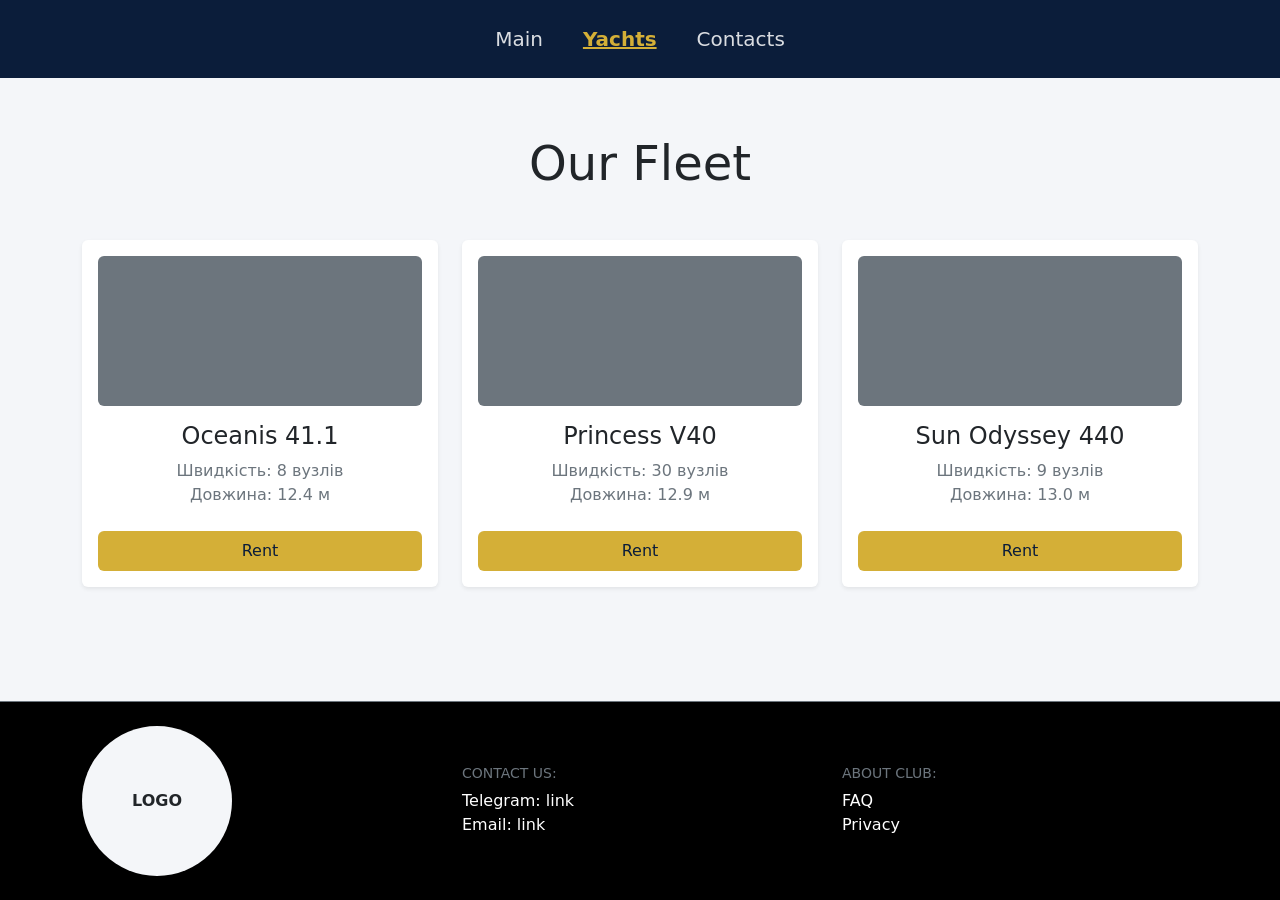
==== yachts.html @ 9a30c916 "Add files via upload" ====
<!DOCTYPE html>
<html lang="uk" class="h-100">
<head>
    <meta charset="UTF-8">
    <meta name="viewport" content="width=device-width, initial-scale=1.0">
    <title>Наш Флот - YachtHaven</title>
    <meta name="description" content="Каталог доступних яхт для оренди.">
    <link rel="shortcut icon" href="data:;base64,iVBORw0KGgo=" type="image/x-icon">
    <link href="https://cdn.jsdelivr.net/npm/bootstrap@5.3.2/dist/css/bootstrap.min.css" rel="stylesheet">
    <link rel="stylesheet" href="style.css">
</head>
<body class="d-flex flex-column h-100 logo-bg">

    <nav class="navbar navbar-expand-lg navbar-dark custom-nav py-3">
        <div class="container justify-content-center position-relative">
            <ul class="navbar-nav flex-row gap-4 fs-5 mx-auto">
                <li class="nav-item"><a class="nav-link" href="index.html">Main</a></li>
                <li class="nav-item"><a class="nav-link active fw-bold text-decoration-underline" href="yachts.html">Yachts</a></li>
                <li class="nav-item"><a class="nav-link" href="contacts.html">Contacts</a></li>
            </ul>
        </div>
    </nav>

    <main class="flex-shrink-0 my-auto container text-center py-5">
        <h1 class="display-5 fw-normal text-dark mb-5">Our Fleet</h1>
        
        <div class="row justify-content-center g-4 mb-5">
            <div class="col-md-4 col-lg-4">
                <div class="card h-100 bg-white border-0 shadow-sm p-3">
                    <div class="bg-secondary rounded mb-3" style="height: 150px;"></div>
                    <h2 class="h4 text-dark">Oceanis 41.1</h2>
                    <p class="text-secondary mb-4">Швидкість: 8 вузлів<br>Довжина: 12.4 м</p>
                    <button class="btn btn-gold mt-auto w-100 py-2">Rent</button>
                </div>
            </div>
            <div class="col-md-4 col-lg-4">
                <div class="card h-100 bg-white border-0 shadow-sm p-3">
                    <div class="bg-secondary rounded mb-3" style="height: 150px;"></div>
                    <h2 class="h4 text-dark">Princess V40</h2>
                    <p class="text-secondary mb-4">Швидкість: 30 вузлів<br>Довжина: 12.9 м</p>
                    <button class="btn btn-gold mt-auto w-100 py-2">Rent</button>
                </div>
            </div>
            <div class="col-md-4 col-lg-4">
                <div class="card h-100 bg-white border-0 shadow-sm p-3">
                    <div class="bg-secondary rounded mb-3" style="height: 150px;"></div>
                    <h2 class="h4 text-dark">Sun Odyssey 440</h2>
                    <p class="text-secondary mb-4">Швидкість: 9 вузлів<br>Довжина: 13.0 м</p>
                    <button class="btn btn-gold mt-auto w-100 py-2">Rent</button>
                </div>
            </div>
        </div>
    </main>

    <footer class="footer mt-auto py-4 bg-black text-white border-top border-secondary">
        <div class="container">
            <div class="row align-items-center text-center text-md-start">
                <div class="col-md-4 mb-3 mb-md-0 d-flex justify-content-center justify-content-md-start">
                    <div class="footer-logo-circle d-flex align-items-center justify-content-center text-uppercase fw-bold text-dark">Logo</div>
                </div>
                <div class="col-md-4 mb-3 mb-md-0">
                    <h5 class="text-secondary small text-uppercase mb-2">Contact us:</h5>
                    <ul class="list-unstyled mb-0">
                        <li><a href="#" class="text-white text-decoration-none">Telegram: link</a></li>
                        <li><a href="#" class="text-white text-decoration-none">Email: link</a></li>
                    </ul>
                </div>
                <div class="col-md-4">
                    <h5 class="text-secondary small text-uppercase mb-2">About club:</h5>
                    <ul class="list-unstyled mb-0">
                        <li><a href="#" class="text-white text-decoration-none">FAQ</a></li>
                        <li><a href="#" class="text-white text-decoration-none">Privacy</a></li>
                    </ul>
                </div>
            </div>
        </div>
    </footer>

    <script src="https://cdn.jsdelivr.net/npm/bootstrap@5.3.2/dist/js/bootstrap.bundle.min.js"></script>
</body>
</html>
---- style.css ----
/* Налаштування базової колірної палітри */
:root {
    --bg-main: #f4f6f9;         /* Світло-сірий фон сторінок */
    --nav-blue: #0b1d3a;        /* Темно-синій колір навбару */
    --logo-gold: #d4af37;       /* Золотий акцент */
    --blue-mock: #0078d4;       /* Синій для карток яхт */
}

html, body {
    height: 100%;
}

body.logo-bg {
    background-color: var(--bg-main);
    font-family: system-ui, -apple-system, "Segoe UI", Roboto, sans-serif;
}

/* Навігаційна панель */
.custom-nav {
    background-color: var(--nav-blue) !important;
}

.custom-nav .nav-link {
    color: rgba(255, 255, 255, 0.85) !important;
}

.custom-nav .nav-link:hover,
.custom-nav .nav-link.active {
    color: var(--logo-gold) !important;
}

/* Графічні елементи */
.main-logo-circle {
    width: 240px;
    height: 240px;
    background-color: var(--logo-gold);
    border-radius: 50%;
    color: var(--nav-blue);
    letter-spacing: 1px;
}

.footer-logo-circle {
    width: 150px;
    height: 150px;
    background-color: var(--bg-main);
    border-radius: 50%;
}

.btn-gold {
    background-color: var(--logo-gold) !important;
    color: var(--nav-blue);
    border: none;
    font-weight: 500;
}

.btn-gold:hover {
    background-color: #b5952f !important;
    color: white;
}

/* Адаптивність (Медіа-запити) */
@media (min-width: 992px) {
    .main-logo-circle {
        width: 280px;
        height: 280px;
    }
}

@media (min-width: 1200px) {
    .container {
        max-width: 1140px;
    }
}
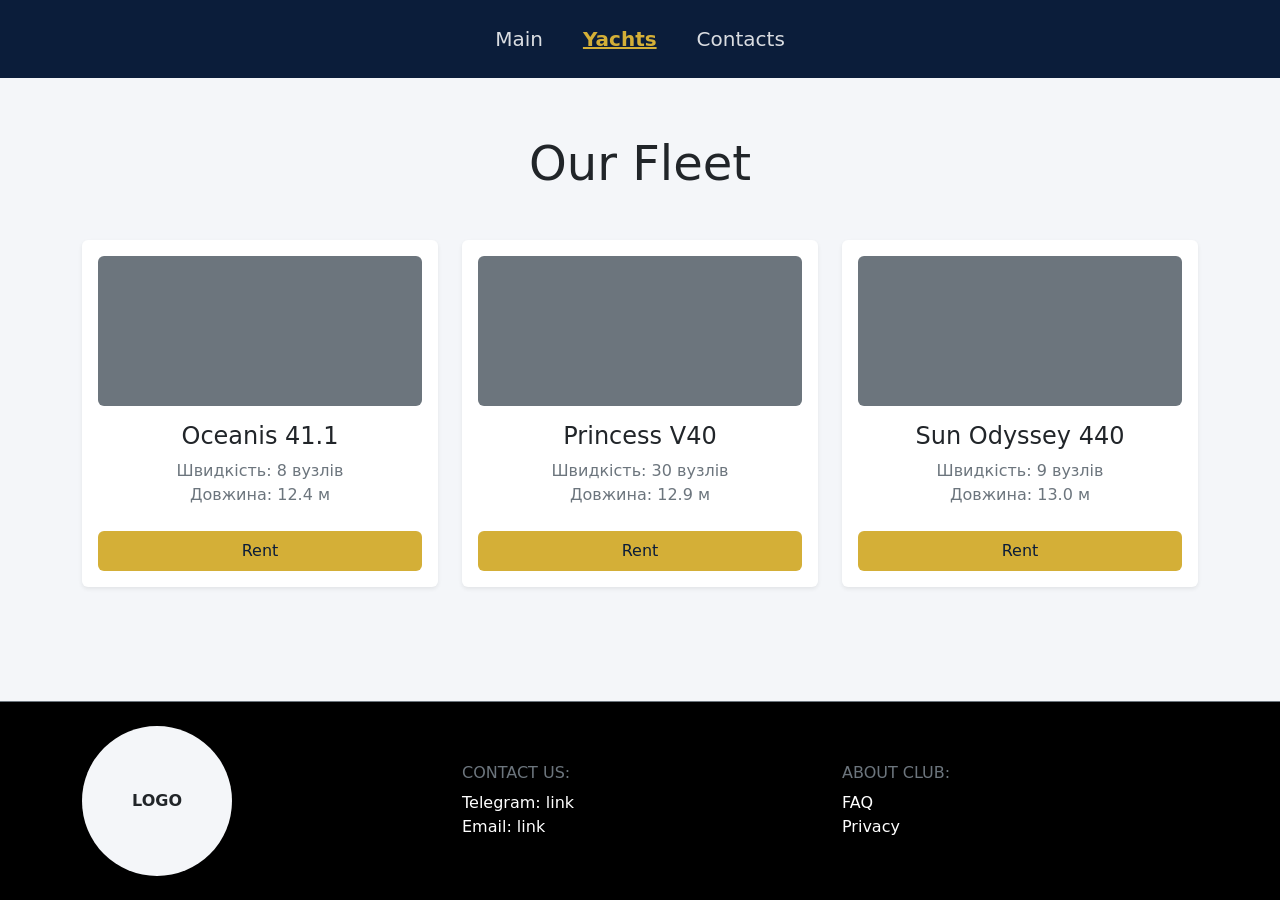
==== commit 99645741: "Update yachts.html" ====
--- a/yachts.html
+++ b/yachts.html
@@ -52,21 +52,23 @@
         </div>
     </main>
 
-    <footer class="footer mt-auto py-4 bg-black text-white border-top border-secondary">
+   <footer class="footer mt-auto py-4 bg-black text-white border-top border-secondary">
         <div class="container">
             <div class="row align-items-center text-center text-md-start">
                 <div class="col-md-4 mb-3 mb-md-0 d-flex justify-content-center justify-content-md-start">
-                    <div class="footer-logo-circle d-flex align-items-center justify-content-center text-uppercase fw-bold text-dark">Logo</div>
+                    <div class="footer-logo-circle d-flex align-items-center justify-content-center text-uppercase fw-bold text-dark">
+                        Logo
+                    </div>
                 </div>
                 <div class="col-md-4 mb-3 mb-md-0">
-                    <h5 class="text-secondary small text-uppercase mb-2">Contact us:</h5>
+                    <h2 class="h6 text-secondary text-uppercase mb-2">Contact us:</h2>
                     <ul class="list-unstyled mb-0">
                         <li><a href="#" class="text-white text-decoration-none">Telegram: link</a></li>
                         <li><a href="#" class="text-white text-decoration-none">Email: link</a></li>
                     </ul>
                 </div>
                 <div class="col-md-4">
-                    <h5 class="text-secondary small text-uppercase mb-2">About club:</h5>
+                    <h2 class="h6 text-secondary text-uppercase mb-2">About club:</h2>
                     <ul class="list-unstyled mb-0">
                         <li><a href="#" class="text-white text-decoration-none">FAQ</a></li>
                         <li><a href="#" class="text-white text-decoration-none">Privacy</a></li>
@@ -78,4 +80,4 @@
 
     <script src="https://cdn.jsdelivr.net/npm/bootstrap@5.3.2/dist/js/bootstrap.bundle.min.js"></script>
 </body>
-</html>+</html>
